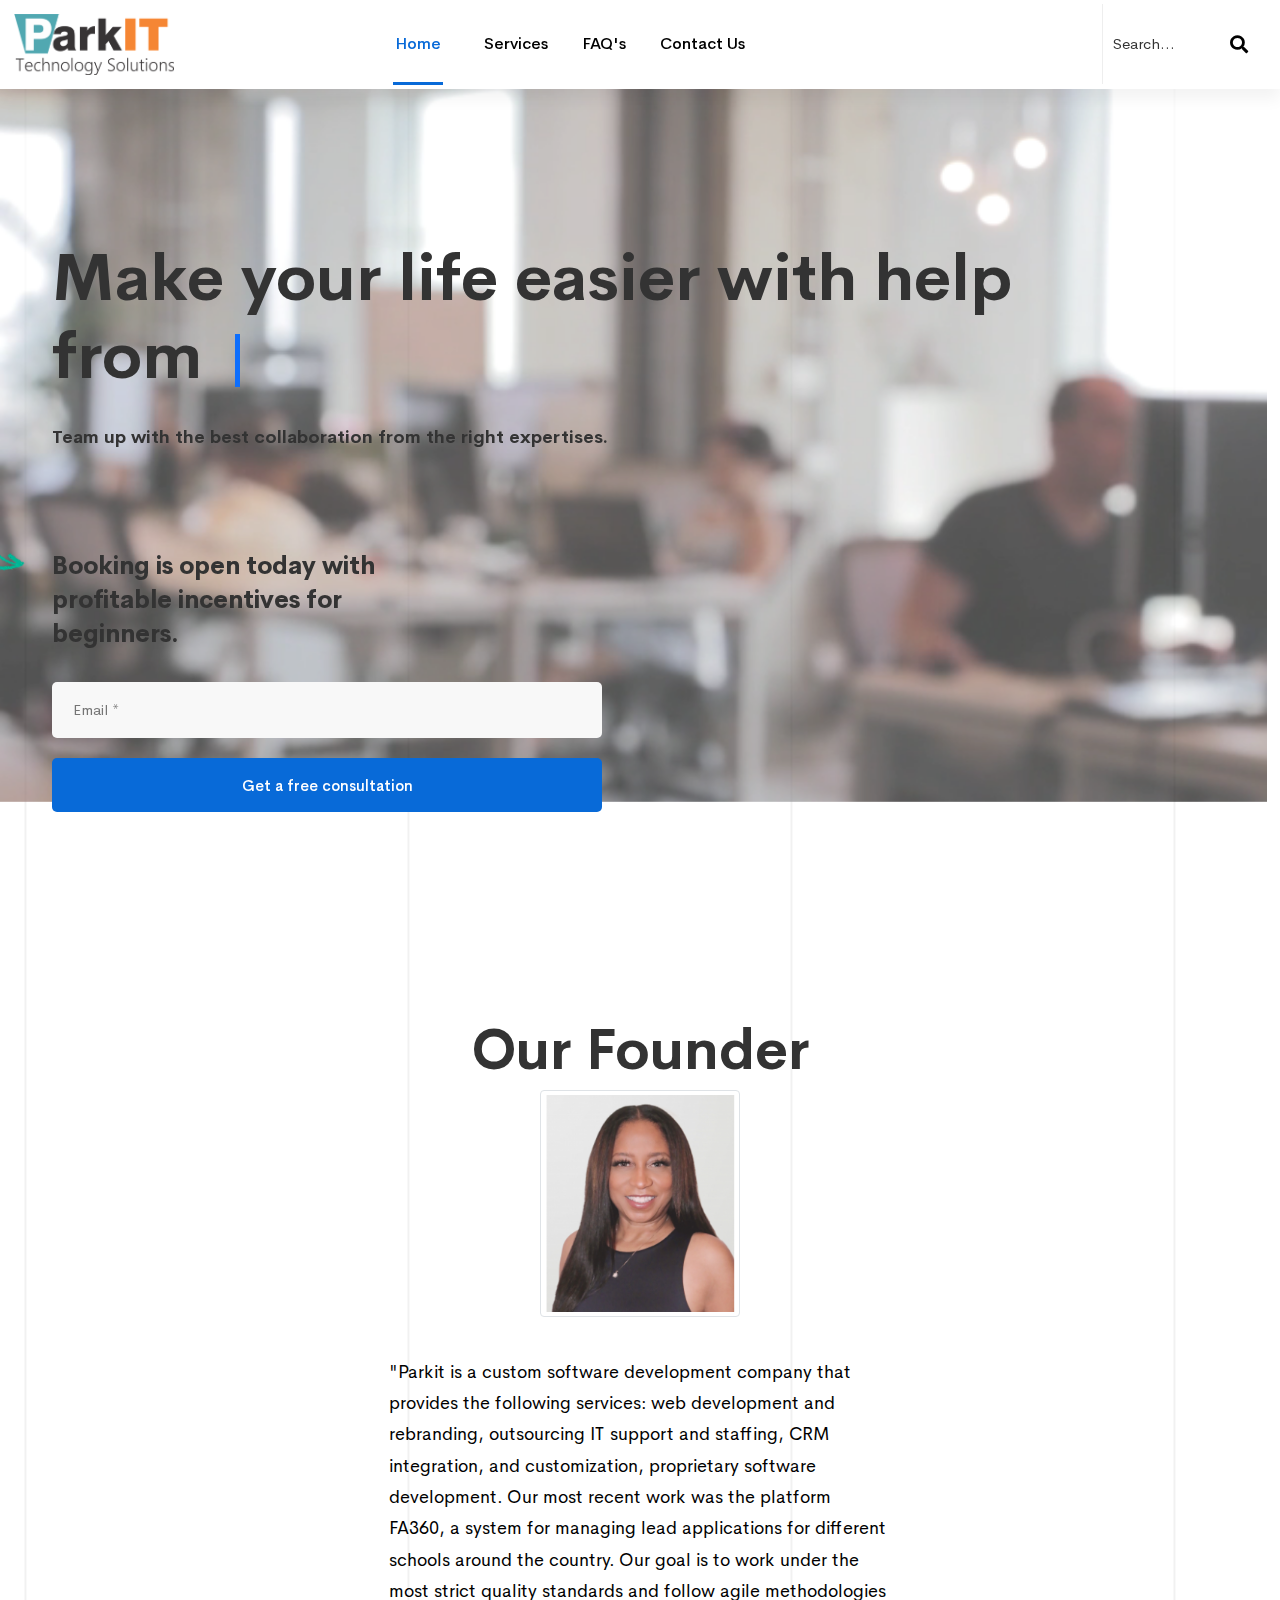
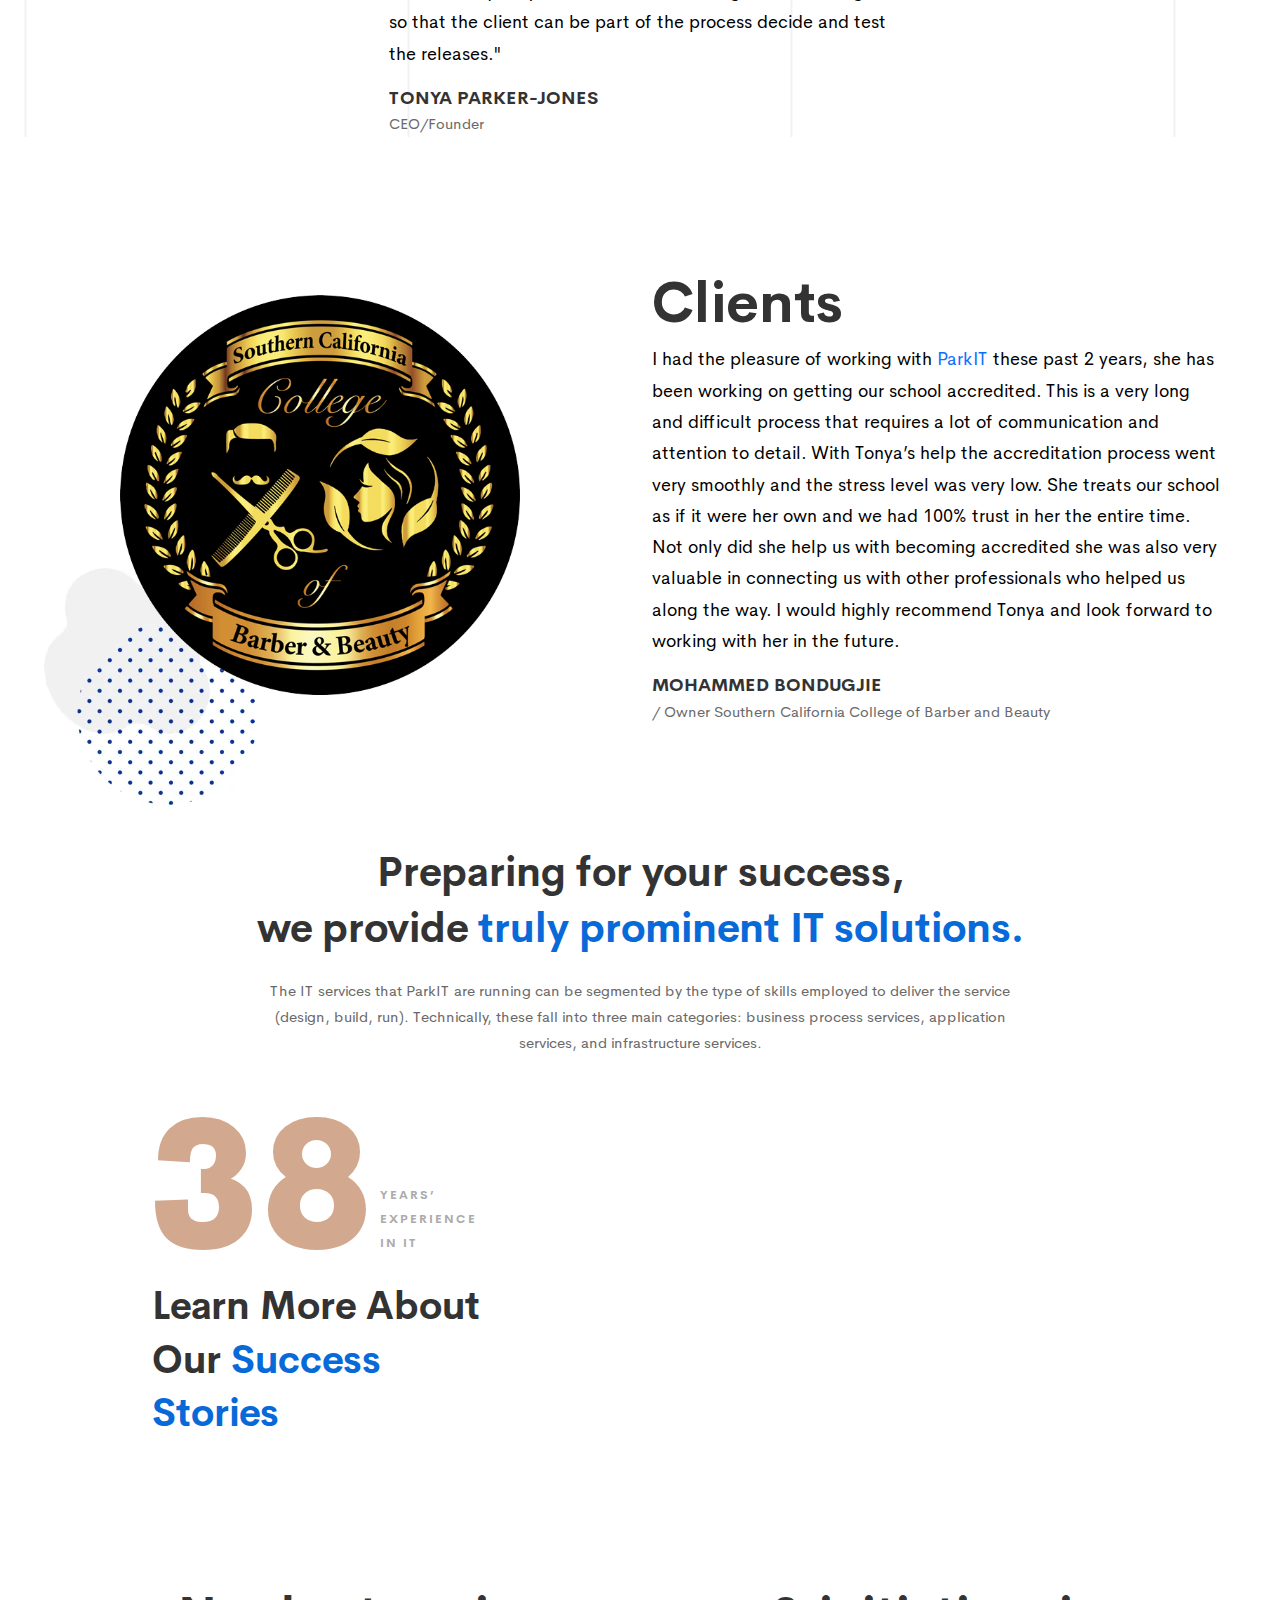
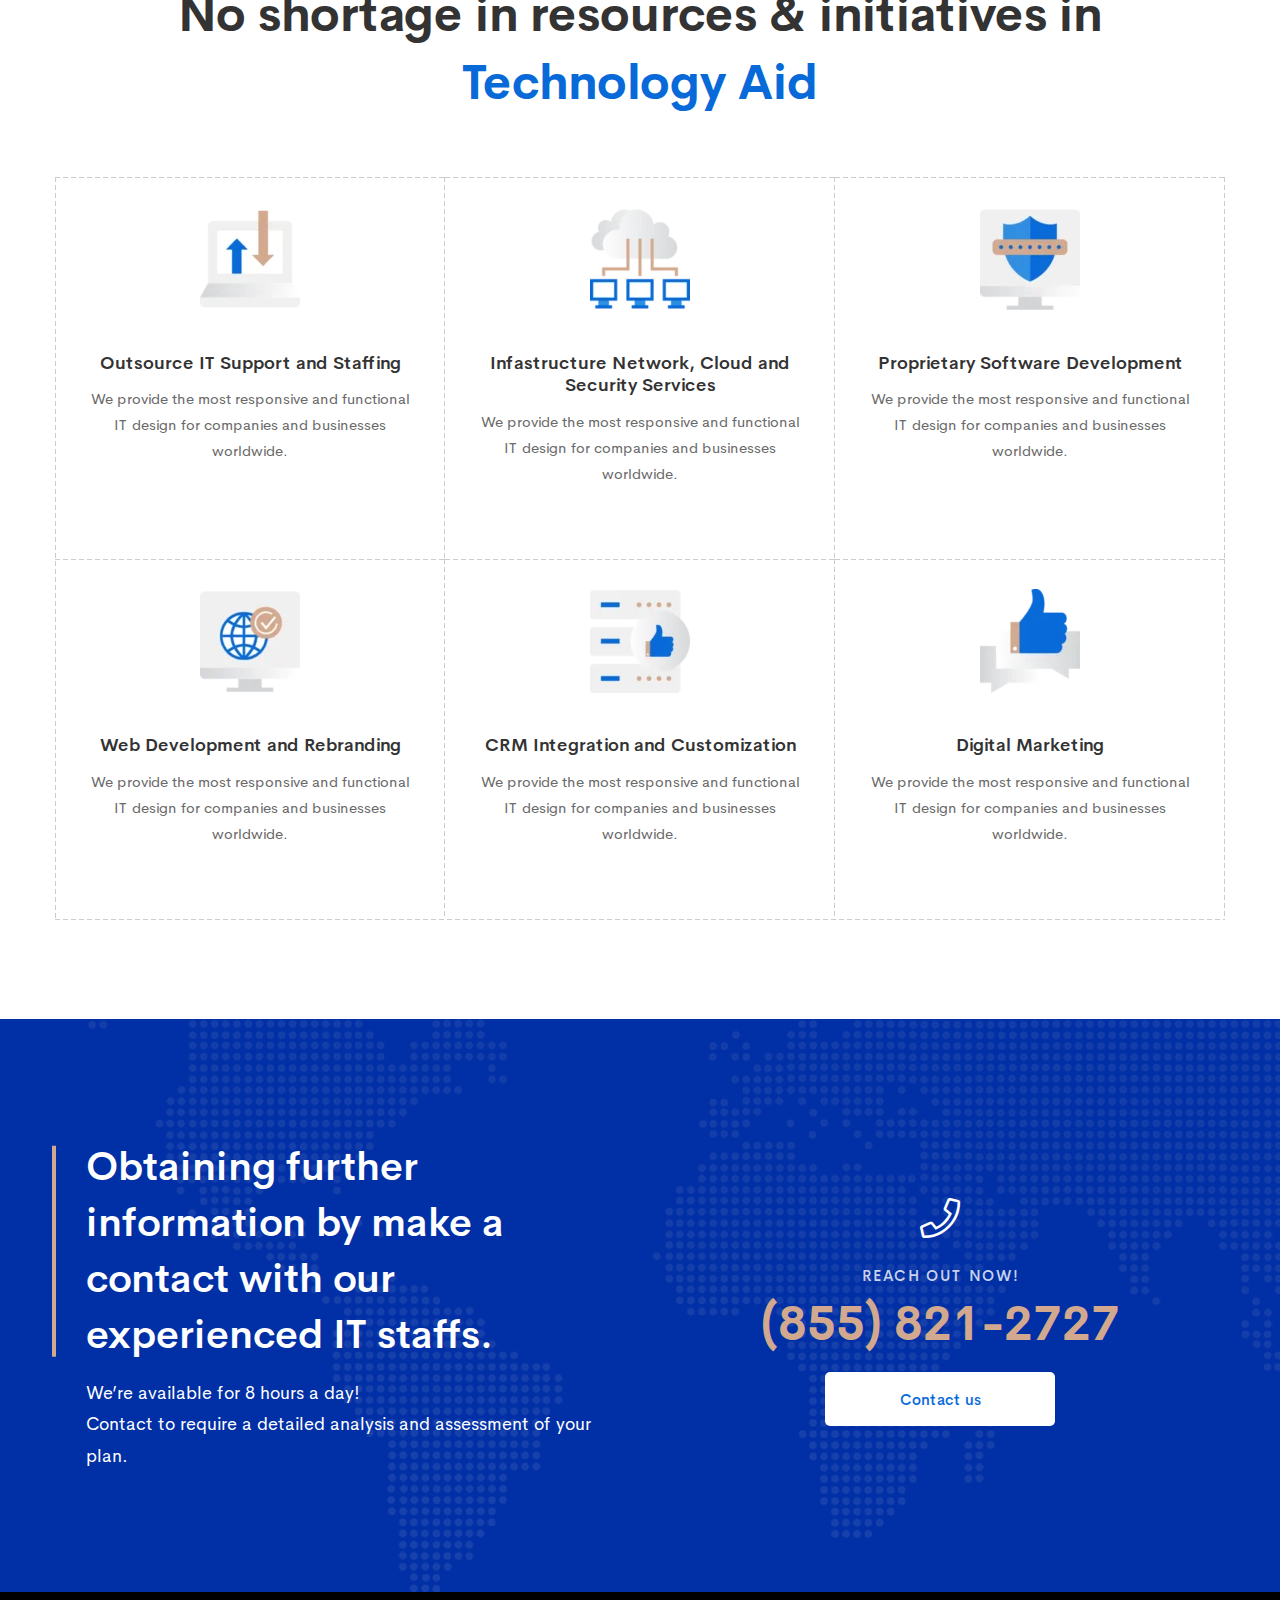
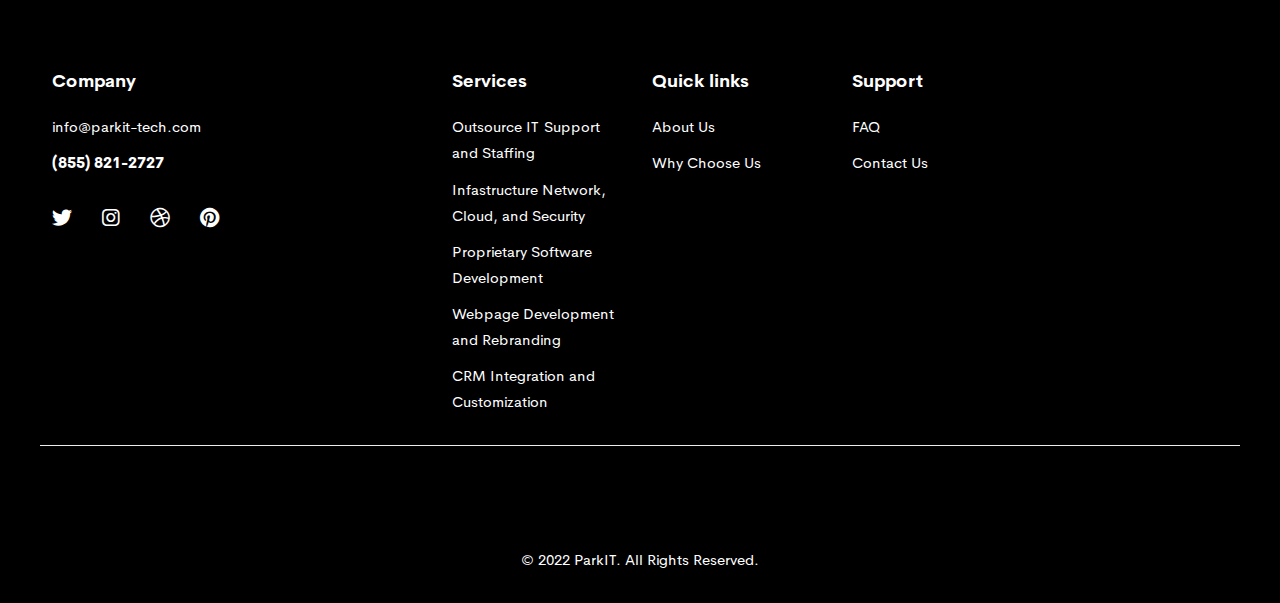
==== index.html @ 8f077e8a "Almost Done" ====
<!DOCTYPE html>
<html class="no-js" lang="zxx">
  <head>
    <meta charset="utf-8" />
    <meta http-equiv="X-UA-Compatible" content="IE=edge" />
    <title>ParkIT - IT Solutions</title>
    <meta name="description" content="" />
    <meta name="viewport" content="width=device-width, initial-scale=1" />
    <!-- Favicon -->
    <link rel="icon" href="assets/images/parkitlogo.ico" />

    <!-- CSS
        ============================================ -->

    <!-- Custom CSS -->
    <link rel="stylesheet" href="/assets/css/custom.css" />

    <!-- Bootstrap CSS -->
    <link rel="stylesheet" href="assets/css/vendor/bootstrap.min.css" />

    <!-- Font Family CSS -->
    <link rel="stylesheet" href="assets/css/vendor/cerebrisans.css" />

    <!-- FontAwesome CSS -->
    <link rel="stylesheet" href="assets/css/vendor/fontawesome-all.min.css" />
    <link rel="stylesheet" href="assets/css/vendor/linea-icons.css" />

    <!-- Swiper slider CSS -->
    <link rel="stylesheet" href="assets/css/plugins/swiper.min.css" />

    <!-- animate-text CSS -->
    <link rel="stylesheet" href="assets/css/plugins/animate-text.css" />

    <!-- Animate CSS -->
    <link rel="stylesheet" href="assets/css/plugins/animate.min.css" />

    <!-- Light gallery CSS -->
    <link rel="stylesheet" href="assets/css/plugins/lightgallery.min.css" />

    <!-- Vendor & Plugins CSS (Please remove the comment from below vendor.min.css & plugins.min.css for better website load performance and remove css files from avobe) -->

    <!-- <link rel="stylesheet" href="assets/css/vendor/vendor.min.css">
        <link rel="stylesheet" href="assets/css/plugins/plugins.min.css"> -->

    <!-- Main Style CSS -->
    <link rel="stylesheet" href="assets/css/style.css" />
    <link rel="stylesheet" href="assets/css/custom.css" />
  </head>

  <body>
    <div class="preloader-activate preloader-active open_tm_preloader">
      <div class="preloader-area-wrap">
        <div
          class="spinner d-flex justify-content-center align-items-center h-100"
        >
          <div class="bounce1"></div>
          <div class="bounce2"></div>
          <div class="bounce3"></div>
        </div>
      </div>
    </div>

    <!--====================  header area ====================-->
    <div class="header-area header-area--default">
      <!-- Header Bottom Wrap Start -->
      <div class="header-bottom-wrap header-sticky">
        <div class="container-fluid">
          <div class="row">
            <div class="col-lg-12">
              <div class="header default-menu-style position-relative">
                <!-- brand logo -->
                <div class="header__logo">
                  <a href="index.html">
                    <img
                      src="assets/images/logo/parkit logo.png"
                      width="160"
                      height="48"
                      class="img-fluid"
                      alt=""
                    />
                  </a>
                </div>

                <!-- header midle box  -->
                <div class="header-midle-box">
                  <div class="header-bottom-wrap d-md-block d-none">
                    <div class="header-bottom-inner">
                      <div class="header-bottom-left-wrap">
                        <!-- navigation menu -->
                        <div class="header__navigation d-none d-xl-block">
                          <nav class="navigation-menu primary--menu">
                            <ul>
                              <li>
                                <a href="index.html"><span>Home</span></a>
                              </li>
                              
                              <li>
                                <a href="services.html"
                                  ><span>Services</span></a
                                >
                              </li>
                              <li>
                                <a href="faqs.html">FAQ's</a>
                              </li>
                              <li>
                                <a href="contact-us.html">Contact Us</a>
                              </li>
                            </ul>
                          </nav>
                        </div>
                      </div>
                    </div>
                  </div>
                </div>

                <!-- header right box -->
                <div class="header-right-box">
                  <div class="header-right-inner" id="hidden-icon-wrapper">
                    <!-- header-search-form -->
                    <div class="header-search-form default-search">
                      <form action="#" class="search-form-top">
                        <input
                          class="search-field"
                          type="text"
                          placeholder="Search…"
                        />
                        <button class="search-submit">
                          <i class="search-btn-icon fa fa-search"></i>
                        </button>
                      </form>
                    </div>
                  </div>

                  <!-- mobile menu -->
                  <div
                    class="mobile-navigation-icon d-block d-xl-none"
                    id="mobile-menu-trigger"
                  >
                    <i></i>
                  </div>
                  <!-- hidden icons menu -->
                  <div
                    class="hidden-icons-menu d-block d-md-none"
                    id="hidden-icon-trigger"
                  >
                    <a href="javascript:void(0)">
                      <i class="far fa-ellipsis-h-alt"></i>
                    </a>
                  </div>
                </div>
              </div>
            </div>
          </div>
        </div>
      </div>
      <!-- Header Bottom Wrap End -->
    </div>
    <!--====================  End of header area  ====================-->

    <div id="main-wrapper">
      <div class="site-wrapper-reveal">
        <div class="modern-it-company-top-area">
          <!--============ Modern It Company Hero Start ============-->
          <div class="hero-container-video">
            <video autoplay loop muted plays-inline class="back-video">
              <source
                src="assets/images/videos/Internet Cafe - 156.mp4"
                type="video/mp4"
              />
            </video>
          </div>
          <div class="modern-it-company-hero">
            <div class="container">
              <div class="row align-items-center">
                <div class="col-lg-10 col-md-10">
                  <div
                    class="modern-it-company-hero-text wow move-up section-space--pt_150"
                  >
                    <h1 class="heading">
                      Make your life easier with help from
                      <span id="text" class="text-primary">
                      </span>
                      <span id="cursor" class="text-primary">|</span>
                    </h1>
                    <h6 class="sort-dec">
                      Team up with the best collaboration from the right
                      expertises.
                    </h6>


                    <div class="book-box">
                      <div class="image">
                        <img
                          src="assets/images/icons/green-curve-arrow.webp"
                          class="img-fluid"
                          alt=""
                        />
                      </div>
                      <h5 class="book-text font-weight--bold mb-15">
                        Booking is open today with profitable incentives for
                        beginners.
                      </h5>
                    </div>

                    <div class="modern-it-company-form-wrap">
                      <form
                        id="contact-form"
                        action="assets/php/hero-mail.php"
                        method="post"
                      >
                        <!-- <form id="contact-form" action="https://whizthemes.com/mail-php/jowel/mitech/php/hero-mail.php" method="post"> -->
                        <div class="modern-it-company-contact-form-hero">
                          <div class="row">
                            <div class="col-lg-12">
                              <div class="contact-inner">
                                <input
                                  name="con_email"
                                  type="email"
                                  placeholder="Email *"
                                />
                              </div>
                            </div>
                            <div class="col-lg-12">
                              <div class="button-wrap">
                                <a
                                  href="#"
                                  class="ht-btn ht-btn-md ht-btn-full"
                                  type="submit"
                                  >Get a free consultation</a
                                >
                                <p class="form-messege"></p>
                              </div>
                            </div>
                          </div>
                        </div>
                      </form>
                    </div>
                  </div>
                </div>
              </div>
            </div>
          </div>
          <!--============ Modern It Company Hero End ============-->



          <div class="gsap-trigger-3">
            
          <div class="container-fluid">
            
            <div class="d-flex  flex-column align-items-center">
              <h1>Our Founder</h1>
              <div>
                <div >
                  <img
                    src="assets/images/ceo.png"
                    width="200px"
                    class="img-thumbnail barber-image"
                    alt=""
                  />
                </div>
              </div>

             

              <div class="small-container">
                <div >
                  <p class="custom-text">
                    "Parkit is a custom software development company that provides the following services: web development and rebranding, outsourcing IT support and staffing, CRM integration, and customization, proprietary software development. Our most recent work was the platform FA360, a system for managing lead applications for different schools around the country. Our goal is to work under the most strict quality standards and follow agile methodologies so that the client can be part of the process decide and test the releases."
                  </p>
                  <div class="author">
                    <h6>TONYA PARKER-JONES
                    </h6>
                    <p>
                      CEO/Founder

                    </p>
                  </div>
                </div>
              </div>
            </div>
          </div>
        </div>
        <!-- ================  Clients Review Area End ======================= -->
      </div>



          <!-- ================  Clients Review Area Start ======================= -->
          <div
            class="modern-it-company-clients-review-area modern-it-company-testimonial-bg section-space--pb_120"
          >
            <div class="container-fluid">
              <div class="row align-items-center">
                <div class="col-lg-6 col-md-6">
                  <div class="image text-center gsap-trigger">
                    <img
                      src="assets/images/SCC-BB-circle.png"
                      width="640px"
                      class="img-fluid barber-image"
                      alt=""
                    />
                  </div>
                </div>
                <div class="col-lg-6 col-md-6 gsap-trigger">
                  <h1>Clients</h1>
                  <div class="modern-it-company-testimonial text-left">
                    <p class="custom-text">
                      I had the pleasure of working with
                      <span class="text-primary">ParkIT</span> these past 2
                      years, she has been working on getting our school
                      accredited. This is a very long and difficult process that
                      requires a lot of communication and attention to detail.
                      With Tonya’s help the accreditation process went very
                      smoothly and the stress level was very low. She treats our
                      school as if it were her own and we had 100% trust in her
                      the entire time. Not only did she help us with becoming
                      accredited she was also very valuable in connecting us
                      with other professionals who helped us along the way. I
                      would highly recommend Tonya and look forward to working
                      with her in the future.
                    </p>
                    <div class="author">
                      <h6>Mohammed Bondugjie</h6>
                      <p>
                        / Owner Southern California College of Barber and Beauty
                      </p>
                    </div>
                  </div>
                </div>
              </div>
            </div>
          </div>
          <!-- ================  Clients Review Area End ======================= -->
        </div>

        <!-- fun fact Wrapper Start
         <div class="fun-fact-wrapper bg-theme-default section-space--pb_30 section-space--pt_60">
                <div class="container">
                    <div class="row">
                        <div class="col-md-4 col-sm-6 wow move-up">
                            <div class="fun-fact--two text-center">
                                <div class="fun-fact__count counter">10</div>
                                <h6 class="fun-fact__text">Technologies</h6>
                            </div>
                        </div>
                        <div class="col-md-4 col-sm-6 wow move-up">
                            <div class="fun-fact--two text-center">
                                <div class="fun-fact__count counter">12</div>
                                <h6 class="fun-fact__text">Services</h6>
                            </div>
                        </div>
                        <div class="col-md-4 col-sm-6 wow move-up">
                            <div class="fun-fact--two text-center">
                                <div class="fun-fact__count counter">7</div>
                                <h6 class="fun-fact__text">Skilled Experts</h6>
                            </div>
                        </div>
                    </div>
                </div> 
            </div> 
        -->
        <div class="container">
      
          <div class="row">
              <div class="col-lg-12">
                
                  <!-- section-title-wrap Start -->
                  <div class="section-title-wrap text-center section-space--mb_30">
                      <h3 class="heading mb-20">Preparing for your success, <br> we provide <span
                              class="text-color-primary">truly prominent IT solutions.</span> </h3>
                      <p class="title-dec-text">The IT services that ParkIT are running can be segmented by
                          the type of skills employed to deliver the service (design, build, run).
                          Technically, these fall into three main categories: business process services,
                          application services, and infrastructure services.</p>
                  </div>
                  <!-- section-title-wrap Start -->
              </div>
          </div>

          <div class="cybersecurity-about-box">
              <div class="row">
                  <div class="col-lg-4 offset-lg-1">
                      <div class="modern-number-01  mt-30">
                          <h2 class="heading  me-5"><span class="mark-text">38</span>Years’ Experience in IT
                          </h2>
                          <h3 class="heading mt-30">Learn More About Our <span class="text-color-primary">
                                  Success <br>Stories </span> </h3>
                      </div>
                  </div>

                  <div class="col-lg-6 offset-lg-1 wow move-up">
                      <div class="progress-bar--one mt-30 section-space--mb_60">
                          <!-- Start Single Progress Charts -->
                          <div class="progress-charts">
                              <h6 class="heading ">UI/UX</h6>
                              <div class="progress">
                                  <div class="progress-bar wow fadeInLeft" data-wow-duration="0.5s"
                                      data-wow-delay=".3s" role="progressbar" style="width: 81%"
                                      aria-valuenow="85" aria-valuemin="0" aria-valuemax="100"><span
                                          class="percent-label">81%</span></div>
                              </div>
                          </div>
                          <!-- End Single Progress Charts -->

                          <!-- Start Single Progress Charts -->
                          <div class="progress-charts">
                              <h6 class="heading ">Ideas</h6>
                              <div class="progress">
                                  <div class="progress-bar wow fadeInLeft" data-wow-duration="0.7s"
                                      data-wow-delay=".5s" role="progressbar" style="width: 72%"
                                      aria-valuenow="85" aria-valuemin="0" aria-valuemax="100"><span
                                          class="percent-label">72%</span></div>
                              </div>
                          </div>
                          <!-- End Single Progress Charts -->

                          <!-- Start Single Progress Charts -->
                          <div class="progress-charts ">
                              <h6 class="heading ">Marketing</h6>
                              <div class="progress">
                                  <div class="progress-bar wow fadeInLeft" data-wow-duration="0.8s"
                                      data-wow-delay=".8s" role="progressbar" style="width: 89%"
                                      aria-valuenow="70" aria-valuemin="0" aria-valuemax="100"><span
                                          class="percent-label">89%</span></div>
                              </div>
                          </div>
                          <!-- End Single Progress Charts -->

                          <!-- Start Single Progress Charts -->
                          <div class="progress-charts ">
                              <h6 class="heading ">Consulting</h6>
                              <div class="progress">
                                  <div class="progress-bar wow fadeInLeft" data-wow-duration="0.9s"
                                      data-wow-delay=".9s" role="progressbar" style="width: 57%"
                                      aria-valuenow="90" aria-valuemin="0" aria-valuemax="100"><span
                                          class="percent-label">57%</span></div>
                              </div>
                          </div>
                          <!-- End Single Progress Charts -->
                      </div>
                  </div>
              </div>
          </div>

      </div>

        
        <!--===========  Feature Images Wrapper Start =============-->
        <div
          class="feature-images-wrapper bg-gradient section-space--ptb_100 gsap-trigger-2"
        >
          <div class="container">
            <div class="row">
              <div class="col-lg-12">
                <!-- section-title-wrap Start -->
                <div
                  class="section-title-wrap text-center section-space--mb_60"
                >
                  <h2 class="heading">
                    No shortage in resources & initiatives in <br />
                    <span class="text-color-primary"> Technology Aid </span>
                  </h2>
                </div>
                <!-- section-title-wrap Start -->
              </div>
            </div>

            <div class="image-l-r-box">
              <div class="row">
                <div class="col image-box-area">
                  <div class="row image-box-boder-box">
                    <div class="col-lg-4 col-md-6 image-box-boder">
                      <!-- ht-box-icon Start -->
                      <div class="ht-box-images style-09 stagger-item">
                        <div class="image-box-wrap">
                          <div class="box-image">
                            <img
                              src="assets/images/icons/mitech-processing-service-image-01-100x104.webp"
                              class="img-fluid"
                              alt=""
                            />
                          </div>
                          <div class="content">
                            <h6 class="heading">
                              Outsource IT Support and Staffing
                            </h6>
                            <div class="text">
                              We provide the most responsive and functional IT
                              design for companies and businesses worldwide.
                            </div>
                            <div class="more-arrow-link">
                              <a href="/services.html">
                                Learn more
                                <i class="far fa-long-arrow-right"></i>
                              </a>
                            </div>
                          </div>
                        </div>
                      </div>
                      <!-- ht-box-icon End -->
                    </div>
                    <div class="col-lg-4 col-md-6 image-box-boder">
                      <!-- ht-box-icon Start -->
                      <div class="ht-box-images style-09 stagger-item">
                        <div class="image-box-wrap">
                          <div class="box-image">
                            <img
                              src="assets/images/icons/mitech-processing-service-image-02-100x104.webp"
                              class="img-fluid"
                              alt=""
                            />
                          </div>
                          <div class="content">
                            <h6 class="heading">
                              Infastructure Network, Cloud and Security Services
                            </h6>
                            <div class="text">
                              We provide the most responsive and functional IT
                              design for companies and businesses worldwide.
                            </div>
                            <div class="more-arrow-link">
                              <a href="/services.html">
                                Learn more
                                <i class="far fa-long-arrow-right"></i>
                              </a>
                            </div>
                          </div>
                        </div>
                      </div>
                      <!-- ht-box-icon End -->
                    </div>
                    <div class="col-lg-4 col-md-6 image-box-boder">
                      <!-- ht-box-icon Start -->
                      <div class="ht-box-images style-09 stagger-item">
                        <div class="image-box-wrap">
                          <div class="box-image">
                            <img
                              src="assets/images/icons/mitech-processing-service-image-03-100x104.webp"
                              class="img-fluid"
                              alt=""
                            />
                          </div>
                          <div class="content">
                            <h6 class="heading">
                              Proprietary Software Development
                            </h6>
                            <div class="text">
                              We provide the most responsive and functional IT
                              design for companies and businesses worldwide.
                            </div>
                            <div class="more-arrow-link">
                              <a href="/services.html">
                                Learn more
                                <i class="far fa-long-arrow-right"></i>
                              </a>
                            </div>
                          </div>
                        </div>
                      </div>
                      <!-- ht-box-icon End -->
                    </div>
                    <div class="col-lg-4 col-md-6 image-box-boder">
                      <!-- ht-box-icon Start -->
                      <div class="ht-box-images style-09 stagger-item">
                        <div class="image-box-wrap">
                          <div class="box-image">
                            <img
                              src="assets/images/icons/mitech-processing-service-image-04-100x104.webp"
                              class="img-fluid"
                              alt=""
                            />
                          </div>
                          <div class="content">
                            <h6 class="heading">
                              Web Development and Rebranding
                            </h6>
                            <div class="text">
                              We provide the most responsive and functional IT
                              design for companies and businesses worldwide.
                            </div>
                            <div class="more-arrow-link">
                              <a href="/services.html">
                                Learn more
                                <i class="far fa-long-arrow-right"></i>
                              </a>
                            </div>
                          </div>
                        </div>
                      </div>
                      <!-- ht-box-icon End -->
                    </div>
                    <div class="col-lg-4 col-md-6 image-box-boder">
                      <!-- ht-box-icon Start -->
                      <div class="ht-box-images style-09 stagger-item">
                        <div class="image-box-wrap">
                          <div class="box-image">
                            <img
                              src="assets/images/icons/mitech-processing-service-image-05-100x104.webp"
                              class="img-fluid"
                              alt=""
                            />
                          </div>
                          <div class="content">
                            <h6 class="heading">
                              CRM Integration and Customization
                            </h6>
                            <div class="text">
                              We provide the most responsive and functional IT
                              design for companies and businesses worldwide.
                            </div>
                            <div class="more-arrow-link">
                              <a href="/services.html">
                                Learn more
                                <i class="far fa-long-arrow-right"></i>
                              </a>
                            </div>
                          </div>
                        </div>
                      </div>
                      <!-- ht-box-icon End -->
                    </div>
                    <div class="col-lg-4 col-md-6 image-box-boder">
                      <!-- ht-box-icon Start -->
                      <div class="ht-box-images style-09 stagger-item">
                        <div class="image-box-wrap">
                          <div class="box-image">
                            <img
                              src="assets/images/icons/mitech-processing-service-image-06-100x104.webp"
                              class="img-fluid"
                              alt=""
                            />
                          </div>
                          <div class="content">
                            <h6 class="heading">Digital Marketing</h6>
                            <div class="text">
                              We provide the most responsive and functional IT
                              design for companies and businesses worldwide.
                            </div>
                            <div class="more-arrow-link">
                              <a href="/services.html">
                                Learn more
                                <i class="far fa-long-arrow-right"></i>
                              </a>
                            </div>
                          </div>
                        </div>
                      </div>
                      <!-- ht-box-icon End -->
                    </div>
                  </div>
                </div>
              </div>
            </div>
          </div>
        </div>
        <!--===========  Feature Images Wrapper End =============-->

        <!--====================  Conact us Section Start ====================-->
        <div
          class="contact-us-section-wrappaer processing-contact-us-bg section-space--ptb_120"
        >
          <div class="container">
            <div class="row align-items-center">
              <div class="col-lg-6 col-lg-6">
                <div class="conact-us-wrap-one">
                  <h3 class="heading text-white">
                    Obtaining further information by make a contact with our
                    experienced IT staffs.
                  </h3>

                  <div class="sub-heading text-white">
                    We’re available for 8 hours a day!<br />Contact to require a
                    detailed analysis and assessment of your plan.
                  </div>
                </div>
              </div>

              <div class="col-lg-6 col-lg-6">
                <div class="contact-info-two text-center">
                  <div class="icon">
                    <span class="fal fa-phone"></span>
                  </div>
                  <h6 class="heading font-weight--reguler">Reach out now!</h6>
                  <h2 class="call-us">
                    <a href="tel:8558212727">(855) 821-2727</a>
                  </h2>
                  <div class="contact-us-button mt-20">
                    <a href="contact-us.html" class="btn btn--secondary"
                      >Contact us</a
                    >
                  </div>
                </div>
              </div>
            </div>
          </div>
        </div>
        <!--====================  Conact us Section End  ====================-->
      </div>

      <!--====================  footer area ====================-->
      <div class="footer-area-wrapper black-bg">
        <div class="footer-area section-space--ptb_80">
          <div class="container">
            <div class="row footer-widget-wrapper border-bottom">
              <div class="col-lg-4 col-md-6 col-sm-6 footer-widget">
                <h6 class="footer-widget__title mb-20 text-white">Company</h6>
                <ul class="footer-widget__list">
                  <li class="text-white"></li>
                  <li>
                    <a
                      href="mailto:info@parkit-tech.com
                                    "
                      class="hover-style-link text-white"
                      >info@parkit-tech.com
                    </a>
                  </li>
                  <li>
                    <a
                      href="tel:8558212727"
                      class="hover-style-link text-white font-weight--bold"
                      >(855) 821-2727</a
                    >
                  </li>
                </ul>
                <ul class="list ht-social-networks large-icon mt-20">
                  <li class="item">
                    <a
                      href="#"
                      aria-label="Twitter"
                      class="ps-0 social-link hint--bounce hint--top hint--primary text-white"
                      target="_blank"
                    >
                      <i class="fab fa-twitter social-link-icon"></i>
                    </a>
                  </li>
                  <li class="item">
                    <a
                      href="#"
                      target="_blank"
                      aria-label="Instagram"
                      class="social-link hint--bounce hint--top hint--primary text-white"
                    >
                      <i class="fab fa-instagram social-link-icon"></i>
                    </a>
                  </li>
                  <li class="item">
                    <a
                      href="#"
                      target="_blank"
                      aria-label="Dribbble"
                      class="social-link hint--bounce hint--top hint--primary text-white"
                    >
                      <i class="fab fa-dribbble social-link-icon"></i>
                    </a>
                  </li>
                  <li class="item">
                    <a
                      href="#"
                      target="_blank"
                      aria-label="Pinterest"
                      class="social-link hint--bounce hint--top hint--primary text-white"
                    >
                      <i class="fab fa-pinterest social-link-icon"></i>
                    </a>
                  </li>
                </ul>
              </div>
              <div class="col-lg-2 col-md-4 col-sm-6 footer-widget">
                <h6 class="footer-widget__title mb-20 text-white">Services</h6>
                <ul class="footer-widget__list">
                  <li>
                    <a href="services.html" class="hover-style-link text-white"
                      >Outsource IT Support and Staffing</a
                    >
                  </li>
                  <li>
                    <a href="services.html" class="hover-style-link text-white"
                      >Infastructure Network, Cloud, and Security</a
                    >
                  </li>
                  <li>
                    <a href="services.html" class="hover-style-link text-white"
                      >Proprietary Software Development</a
                    >
                  </li>
                  <li>
                    <a href="services.html" class="hover-style-link text-white"
                      >Webpage Development and Rebranding</a
                    >
                  </li>
                  <li>
                    <a href="services.html" class="hover-style-link text-white"
                      >CRM Integration and Customization</a
                    >
                  </li>
                </ul>
              </div>
              <div class="col-lg-2 col-md-4 col-sm-6 footer-widget">
                <h6 class="footer-widget__title mb-20 text-white">
                  Quick links
                </h6>
                <ul class="footer-widget__list">
                  <li>
                    <a
                      href="about-us-01.html"
                      class="hover-style-link text-white"
                      >About Us</a
                    >
                  </li>
                  <li>
                    <a
                      href="why-choose-us.html"
                      class="hover-style-link text-white"
                      >Why Choose Us</a
                    >
                  </li>
                </ul>
              </div>
              <div class="col-lg-2 col-md-4 col-sm-6 footer-widget">
                <h6 class="footer-widget__title mb-20 text-white">Support</h6>
                <ul class="footer-widget__list">
                  <li>
                    <a href="faqs.html" class="hover-style-link text-white"
                      >FAQ</a
                    >
                  </li>
                  <li>
                    <a
                      href="contact-us.html"
                      class="hover-style-link text-white"
                      >Contact Us</a
                    >
                  </li>
                </ul>
              </div>
              <div class="col-lg-2 col-md-4 col-sm-6 footer-widget">
                <div class="footer-widget__title section-space--mb_50"></div>
                <ul class="footer-widget__list"></ul>
              </div>
            </div>
          </div>
        </div>
        <div class="footer-copyright-area section-space--pb_30 small-mt__30">
          <div class="container">
            <div class="row align-items-center">
              <div class="col-md-12 text-center">
                <div class="footer-widget__logo mb-30">
                  <img
                    src="assets/images/logo/primary-white-logo-160x47.webp"
                    class="img-fluid"
                    alt=""
                  />
                </div>
                <span class="copyright-text text-white"
                  >&copy; 2022 ParkIT.
                  <a href="https://hasthemes.com/"
                    >All Rights Reserved.</a
                  ></span
                >
              </div>
            </div>
          </div>
        </div>
      </div>
      <!--====================  End of footer area  ====================-->
    </div>

    <!--====================  scroll top ====================-->
    <a href="#" class="scroll-top" id="scroll-top">
      <i class="arrow-top fal fa-long-arrow-up"></i>
      <i class="arrow-bottom fal fa-long-arrow-up"></i>
    </a>
    <!--====================  End of scroll top  ====================-->

    <!--====================  mobile menu overlay ====================-->
    <div class="mobile-menu-overlay" id="mobile-menu-overlay">
      <div class="mobile-menu-overlay__inner">
        <div class="mobile-menu-overlay__header">
          <div class="container-fluid">
            <div class="row align-items-center">
              <div class="col-md-6 col-8">
                <!-- logo -->
                <div class="logo">
                  <a href="index.html">
                    <img
                      src="assets/images/logo/logo-dark.webp"
                      class="img-fluid"
                      alt=""
                    />
                  </a>
                </div>
              </div>
              <div class="col-md-6 col-4">
                <!-- mobile menu content -->
                <div class="mobile-menu-content text-end">
                  <span
                    class="mobile-navigation-close-icon"
                    id="mobile-menu-close-trigger"
                  ></span>
                </div>
              </div>
            </div>
          </div>
        </div>
        <div class="mobile-menu-overlay__body">
          <nav class="offcanvas-navigation">
            <ul>
              <li>
                <a href="index.html"><span>Home</span></a>
              </li>
              <li class="has-children">
                <a href="#"><span>Company</span></a>
                <ul class="sub-menu">
                  <li>
                    <a href="about-us-01.html"><span>About us</span></a>
                  </li>

                  <li>
                    <a href="why-choose-us.html"><span>Why choose us</span></a>
                  </li>
                </ul>
              </li>
              <li>
                <a href="services.html"><span>Services</span></a>
              </li>
              <li>
                <a href="faqs.html">FAQ's</a>
              </li>
              <li>
                <a href="contact-us.html">Contact Us</a>
              </li>
            </ul>
          </nav>
        </div>
      </div>
    </div>
    <!--====================  End of mobile menu overlay  ====================-->

    <!--====================  search overlay ====================-->
    <div class="search-overlay" id="search-overlay">
      <div class="search-overlay__header">
        <div class="container-fluid">
          <div class="row align-items-center">
            <div class="col-md-6 ms-auto col-4">
              <!-- search content -->
              <div class="search-content text-end">
                <span
                  class="mobile-navigation-close-icon"
                  id="search-close-trigger"
                ></span>
              </div>
            </div>
          </div>
        </div>
      </div>
      <div class="search-overlay__inner">
        <div class="search-overlay__body">
          <div class="search-overlay__form">
            <form action="#">
              <input type="text" placeholder="Search" />
            </form>
          </div>
        </div>
      </div>
    </div>
    <!--====================  End of search overlay  ====================-->

    <!-- JS
    ============================================ -->
    <!-- Modernizer JS -->
    <script src="assets/js/vendor/modernizr-2.8.3.min.js"></script>

    <!-- GSAP animations CDN-->
    <script src="https://cdnjs.cloudflare.com/ajax/libs/gsap/3.11.3/gsap.min.js"></script>
    <script src="https://cdnjs.cloudflare.com/ajax/libs/gsap/3.11.3/ScrollTrigger.min.js"></script>
    <script src="https://cdnjs.cloudflare.com/ajax/libs/gsap/3.11.3/TextPlugin.min.js"></script>

    <script src="assets/js//gsapAnimations.js"></script>
    <!-- jQuery JS -->
    <script src="assets/js/vendor/jquery-3.5.1.min.js"></script>
    <script src="assets/js/vendor/jquery-migrate-3.3.0.min.js"></script>

    <!-- Bootstrap JS -->
    <script src="assets/js/vendor/bootstrap.min.js"></script>

    <!-- wow JS -->
    <script src="assets/js/plugins/wow.min.js"></script>

    <!-- Swiper Slider JS -->
    <script src="assets/js/plugins/swiper.min.js"></script>

    <!-- Light gallery JS -->
    <script src="assets/js/plugins/lightgallery.min.js"></script>

    <!-- Waypoints JS -->
    <script src="assets/js/plugins/waypoints.min.js"></script>

    <!-- Counter down JS -->
    <script src="assets/js/plugins/countdown.min.js"></script>

    <!-- Isotope JS -->
    <script src="assets/js/plugins/isotope.min.js"></script>

    <!-- Masonry JS -->
    <script src="assets/js/plugins/masonry.min.js"></script>

    <!-- ImagesLoaded JS -->
    <script src="assets/js/plugins/images-loaded.min.js"></script>

    <!-- Wavify JS -->
    <script src="assets/js/plugins/wavify.js"></script>

    <!-- jQuery Wavify JS -->
    <script src="assets/js/plugins/jquery.wavify.js"></script>

    <!-- circle progress JS -->
    <script src="assets/js/plugins/circle-progress.min.js"></script>

    <!-- counterup JS -->
    <script src="assets/js/plugins/counterup.min.js"></script>

    <!-- animation text JS -->
    <script src="assets/js/plugins/animation-text.min.js"></script>

    <!-- Vivus JS -->
    <script src="assets/js/plugins/vivus.min.js"></script>

    <!-- Some plugins JS -->
    <script src="assets/js/plugins/some-plugins.js"></script>

    <!-- Plugins JS (Please remove the comment from below plugins.min.js for better website load performance and remove plugin js files from avobe) -->

    <!--         
    <script src="assets/js/plugins/plugins.min.js"></script> 
    -->

    <!-- Main JS -->
    <script src="assets/js/main.js"></script>
  </body>
</html>
---- assets/css/custom.css ----
@media screen and (min-width: 700px) {
  #homeImage {
    height: 740px;
  }
}

/* @media screen and (max-width: 700px) {
  #homeImage {
    width: 300px;
  }
} */

.custom-text {
  color: black;
  font-size: large;
}

.small-container {
  margin-top: 40px;
  width: 40%;
}

.tab-content-inner {
  margin-top: 5.5rem;
}

.center {
  display: flex !important;
  justify-content: center !important;
  align-items: center !important;
}

.service-image {
  width: 600px !important;
  height: 300px !important;
}

.barber-image {
  max-width: 400px;
}

.back-video {
  width: 100%;
}

@media (min-aspect-ratio: 16/9) {
  .back-video {
    width: 100%;
  }
}

.hero-container-video {
  position: absolute;
  top: 0;
  left: 0;
  width: 99vw;
  opacity: 70%;
}

.modern-it-company-clients-review-area {
  margin-top: 10%;
}

.modern-it-company-top-area {
  position: relative;
}

.wrapper {
  display: flex;
}

#text {
  padding: 0 10px 0 0;
  margin: 0;
}

#cursor {
  margin: 0;
  font-size: 0.9em;
  display: inline-block;
}
---- assets/css/vendor/cerebrisans.css ----
@charset "UTF-8";

@font-face {
    font-family: 'CerebriSans';
    src: url(../../fonts/cerebrisans/CerebriSans-Regular.eot);
    src: url(../../fonts/cerebrisans/CerebriSans-Regular.eot#iefix) format('embedded-opentype'), url(../../fonts/cerebrisans/CerebriSans-Regular.ttf) format('truetype'), url(../../fonts/cerebrisans/CerebriSans-Regular.woff) format('woff'), url(../../fonts/cerebrisans/CerebriSans-Regular.svg) format('svg');
    font-weight: 400;
    font-style: normal;
    font-display: swap;
}

@font-face {
    font-family: 'CerebriSans';
    src: url(../../fonts/cerebrisans/CerebriSans-Italic.eot);
    src: url(../../fonts/cerebrisans/CerebriSans-Italic.eot#iefix) format('embedded-opentype'), url(../../fonts/cerebrisans/CerebriSans-Italic.ttf) format('truetype'), url(../../fonts/cerebrisans/CerebriSans-Italic.woff) format('woff'), url(../../fonts/cerebrisans/CerebriSans-Italic.svg) format('svg');
    font-weight: 400;
    font-style: italic;
    font-display: swap;
}

@font-face {
    font-family: 'CerebriSans';
    src: url(../../fonts/cerebrisans/CerebriSans-Light.eot);
    src: url(../../fonts/cerebrisans/CerebriSans-Light.eot#iefix) format('embedded-opentype'), url(../../fonts/cerebrisans/CerebriSans-Light.ttf) format('truetype'), url(../../fonts/cerebrisans/CerebriSans-Light.woff) format('woff'), url(../../fonts/cerebrisans/CerebriSans-Light.svg) format('svg');
    font-weight: 100;
    font-style: normal;
    font-display: swap;
}

@font-face {
    font-family: 'CerebriSans';
    src: url(../../fonts/cerebrisans/CerebriSans-Medium.eot);
    src: url(../../fonts/cerebrisans/CerebriSans-Medium.eot#iefix) format('embedded-opentype'), url(../../fonts/cerebrisans/CerebriSans-Medium.ttf) format('truetype'), url(../../fonts/cerebrisans/CerebriSans-Medium.woff) format('woff'), url(../../fonts/cerebrisans/CerebriSans-Medium.svg) format('svg');
    font-weight: 500;
    font-style: normal;
    font-display: swap;
}

@font-face {
    font-family: 'CerebriSans';
    src: url(../../fonts/cerebrisans/CerebriSans-SemiBold.eot);
    src: url(../../fonts/cerebrisans/CerebriSans-SemiBold.eot#iefix) format('embedded-opentype'), url(../../fonts/cerebrisans/CerebriSans-SemiBold.ttf) format('truetype'), url(../../fonts/cerebrisans/CerebriSans-SemiBold.woff) format('woff'), url(../../fonts/cerebrisans/CerebriSans-SemiBold.svg) format('svg');
    font-weight: 600;
    font-style: normal;
    font-display: swap;
}

@font-face {
    font-family: 'CerebriSans';
    src: url(../../fonts/cerebrisans/CerebriSans-Bold.eot);
    src: url(../../fonts/cerebrisans/CerebriSans-Bold.eot#iefix) format('embedded-opentype'), url(../../fonts/cerebrisans/CerebriSans-Bold.ttf) format('truetype'), url(../../fonts/cerebrisans/CerebriSans-Bold.woff) format('woff'), url(../../fonts/cerebrisans/CerebriSans-Bold.svg) format('svg');
    font-weight: 700;
    font-style: normal;
    font-display: swap;
}

@font-face {
    font-family: 'CerebriSans';
    src: url(../../fonts/cerebrisans/CerebriSans-ExtraBold.eot);
    src: url(../../fonts/cerebrisans/CerebriSans-ExtraBold.eot#iefix) format('embedded-opentype'), url(../../fonts/cerebrisans/CerebriSans-ExtraBold.ttf) format('truetype'), url(../../fonts/cerebrisans/CerebriSans-ExtraBold.woff) format('woff'), url(../../fonts/cerebrisans/CerebriSans-ExtraBold.svg) format('svg');
    font-weight: 800;
    font-style: normal;
    font-display: swap;
}

@font-face {
    font-family: 'CerebriSans';
    src: url(../../fonts/cerebrisans/CerebriSans-Heavy.eot);
    src: url(../../fonts/cerebrisans/CerebriSans-Heavy.eot#iefix) format('embedded-opentype'), url(../../fonts/cerebrisans/CerebriSans-Heavy.ttf) format('truetype'), url(../../fonts/cerebrisans/CerebriSans-Heavy.woff) format('woff'), url(../../fonts/cerebrisans/CerebriSans-Heavy.svg) format('svg');
    font-weight: 900;
    font-style: normal;
    font-display: swap;
}
---- assets/css/vendor/linea-icons.css ----
@charset "UTF-8";

@font-face {
  font-family: "linea-basic-10";
  src:url("../../fonts/linea-basic-10.eot");
  src:url("../../fonts/linea-basic-10.eot?#iefix") format("embedded-opentype"),
    url("../../fonts/linea-basic-10.woff") format("woff"),
    url("../../fonts/linea-basic-10.ttf") format("truetype"),
    url("../../fonts/linea-basic-10.svg#linea-basic-10") format("svg");
  font-weight: normal;
  font-style: normal;
  font-display: swap;
}

[data-icon]:before {
  font-family: "linea-basic-10" !important;
  content: attr(data-icon);
  font-style: normal !important;
  font-weight: normal !important;
  font-variant: normal !important;
  text-transform: none !important;
  speak: none;
  line-height: 1;
  -webkit-font-smoothing: antialiased;
  -moz-osx-font-smoothing: grayscale;
}

[class^="icon-"]:before,
[class*=" icon-"]:before {
  font-family: "linea-basic-10" !important;
  font-style: normal !important;
  font-weight: normal !important;
  font-variant: normal !important;
  text-transform: none !important;
  speak: none;
  line-height: 1;
  -webkit-font-smoothing: antialiased;
  -moz-osx-font-smoothing: grayscale;
}

.icon-basic-accelerator:before {
  content: "a";
}
.icon-basic-alarm:before {
  content: "b";
}
.icon-basic-anchor:before {
  content: "c";
}
.icon-basic-anticlockwise:before {
  content: "d";
}
.icon-basic-archive:before {
  content: "e";
}
.icon-basic-archive-full:before {
  content: "f";
}
.icon-basic-ban:before {
  content: "g";
}
.icon-basic-battery-charge:before {
  content: "h";
}
.icon-basic-battery-empty:before {
  content: "i";
}
.icon-basic-battery-full:before {
  content: "j";
}
.icon-basic-battery-half:before {
  content: "k";
}
.icon-basic-bolt:before {
  content: "l";
}
.icon-basic-book:before {
  content: "m";
}
.icon-basic-book-pen:before {
  content: "n";
}
.icon-basic-book-pencil:before {
  content: "o";
}
.icon-basic-bookmark:before {
  content: "p";
}
.icon-basic-calculator:before {
  content: "q";
}
.icon-basic-calendar:before {
  content: "r";
}
.icon-basic-cards-diamonds:before {
  content: "s";
}
.icon-basic-cards-hearts:before {
  content: "t";
}
.icon-basic-case:before {
  content: "u";
}
.icon-basic-chronometer:before {
  content: "v";
}
.icon-basic-clessidre:before {
  content: "w";
}
.icon-basic-clock:before {
  content: "x";
}
.icon-basic-clockwise:before {
  content: "y";
}
.icon-basic-cloud:before {
  content: "z";
}
.icon-basic-clubs:before {
  content: "A";
}
.icon-basic-compass:before {
  content: "B";
}
.icon-basic-cup:before {
  content: "C";
}
.icon-basic-diamonds:before {
  content: "D";
}
.icon-basic-display:before {
  content: "E";
}
.icon-basic-download:before {
  content: "F";
}
.icon-basic-exclamation:before {
  content: "G";
}
.icon-basic-eye:before {
  content: "H";
}
.icon-basic-eye-closed:before {
  content: "I";
}
.icon-basic-female:before {
  content: "J";
}
.icon-basic-flag1:before {
  content: "K";
}
.icon-basic-flag2:before {
  content: "L";
}
.icon-basic-floppydisk:before {
  content: "M";
}
.icon-basic-folder:before {
  content: "N";
}
.icon-basic-folder-multiple:before {
  content: "O";
}
.icon-basic-gear:before {
  content: "P";
}
.icon-basic-geolocalize-01:before {
  content: "Q";
}
.icon-basic-geolocalize-05:before {
  content: "R";
}
.icon-basic-globe:before {
  content: "S";
}
.icon-basic-gunsight:before {
  content: "T";
}
.icon-basic-hammer:before {
  content: "U";
}
.icon-basic-headset:before {
  content: "V";
}
.icon-basic-heart:before {
  content: "W";
}
.icon-basic-heart-broken:before {
  content: "X";
}
.icon-basic-helm:before {
  content: "Y";
}
.icon-basic-home:before {
  content: "Z";
}
.icon-basic-info:before {
  content: "0";
}
.icon-basic-ipod:before {
  content: "1";
}
.icon-basic-joypad:before {
  content: "2";
}
.icon-basic-key:before {
  content: "3";
}
.icon-basic-keyboard:before {
  content: "4";
}
.icon-basic-laptop:before {
  content: "5";
}
.icon-basic-life-buoy:before {
  content: "6";
}
.icon-basic-lightbulb:before {
  content: "7";
}
.icon-basic-link:before {
  content: "8";
}
.icon-basic-lock:before {
  content: "9";
}
.icon-basic-lock-open:before {
  content: "!";
}
.icon-basic-magic-mouse:before {
  content: "\"";
}
.icon-basic-magnifier:before {
  content: "#";
}
.icon-basic-magnifier-minus:before {
  content: "$";
}
.icon-basic-magnifier-plus:before {
  content: "%";
}
.icon-basic-mail:before {
  content: "&";
}
.icon-basic-mail-multiple:before {
  content: "'";
}
.icon-basic-mail-open:before {
  content: "(";
}
.icon-basic-mail-open-text:before {
  content: ")";
}
.icon-basic-male:before {
  content: "*";
}
.icon-basic-map:before {
  content: "+";
}
.icon-basic-message:before {
  content: ",";
}
.icon-basic-message-multiple:before {
  content: "-";
}
.icon-basic-message-txt:before {
  content: ".";
}
.icon-basic-mixer2:before {
  content: "/";
}
.icon-basic-mouse:before {
  content: ":";
}
.icon-basic-notebook:before {
  content: ";";
}
.icon-basic-notebook-pen:before {
  content: "<";
}
.icon-basic-notebook-pencil:before {
  content: "=";
}
.icon-basic-paperplane:before {
  content: ">";
}
.icon-basic-pencil-ruler:before {
  content: "?";
}
.icon-basic-pencil-ruler-pen:before {
  content: "@";
}
.icon-basic-photo:before {
  content: "[";
}
.icon-basic-picture:before {
  content: "]";
}
.icon-basic-picture-multiple:before {
  content: "^";
}
.icon-basic-pin1:before {
  content: "_";
}
.icon-basic-pin2:before {
  content: "`";
}
.icon-basic-postcard:before {
  content: "{";
}
.icon-basic-postcard-multiple:before {
  content: "|";
}
.icon-basic-printer:before {
  content: "}";
}
.icon-basic-question:before {
  content: "~";
}
.icon-basic-rss:before {
  content: "\\";
}
.icon-basic-server:before {
  content: "\e000";
}
.icon-basic-server2:before {
  content: "\e001";
}
.icon-basic-server-cloud:before {
  content: "\e002";
}
.icon-basic-server-download:before {
  content: "\e003";
}
.icon-basic-server-upload:before {
  content: "\e004";
}
.icon-basic-settings:before {
  content: "\e005";
}
.icon-basic-share:before {
  content: "\e006";
}
.icon-basic-sheet:before {
  content: "\e007";
}
.icon-basic-sheet-multiple:before {
  content: "\e008";
}
.icon-basic-sheet-pen:before {
  content: "\e009";
}
.icon-basic-sheet-pencil:before {
  content: "\e00a";
}
.icon-basic-sheet-txt:before {
  content: "\e00b";
}
.icon-basic-signs:before {
  content: "\e00c";
}
.icon-basic-smartphone:before {
  content: "\e00d";
}
.icon-basic-spades:before {
  content: "\e00e";
}
.icon-basic-spread:before {
  content: "\e00f";
}
.icon-basic-spread-bookmark:before {
  content: "\e010";
}
.icon-basic-spread-text:before {
  content: "\e011";
}
.icon-basic-spread-text-bookmark:before {
  content: "\e012";
}
.icon-basic-star:before {
  content: "\e013";
}
.icon-basic-tablet:before {
  content: "\e014";
}
.icon-basic-target:before {
  content: "\e015";
}
.icon-basic-todo:before {
  content: "\e016";
}
.icon-basic-todo-pen:before {
  content: "\e017";
}
.icon-basic-todo-pencil:before {
  content: "\e018";
}
.icon-basic-todo-txt:before {
  content: "\e019";
}
.icon-basic-todolist-pen:before {
  content: "\e01a";
}
.icon-basic-todolist-pencil:before {
  content: "\e01b";
}
.icon-basic-trashcan:before {
  content: "\e01c";
}
.icon-basic-trashcan-full:before {
  content: "\e01d";
}
.icon-basic-trashcan-refresh:before {
  content: "\e01e";
}
.icon-basic-trashcan-remove:before {
  content: "\e01f";
}
.icon-basic-upload:before {
  content: "\e020";
}
.icon-basic-usb:before {
  content: "\e021";
}
.icon-basic-video:before {
  content: "\e022";
}
.icon-basic-watch:before {
  content: "\e023";
}
.icon-basic-webpage:before {
  content: "\e024";
}
.icon-basic-webpage-img-txt:before {
  content: "\e025";
}
.icon-basic-webpage-multiple:before {
  content: "\e026";
}
.icon-basic-webpage-txt:before {
  content: "\e027";
}
.icon-basic-world:before {
  content: "\e028";
}
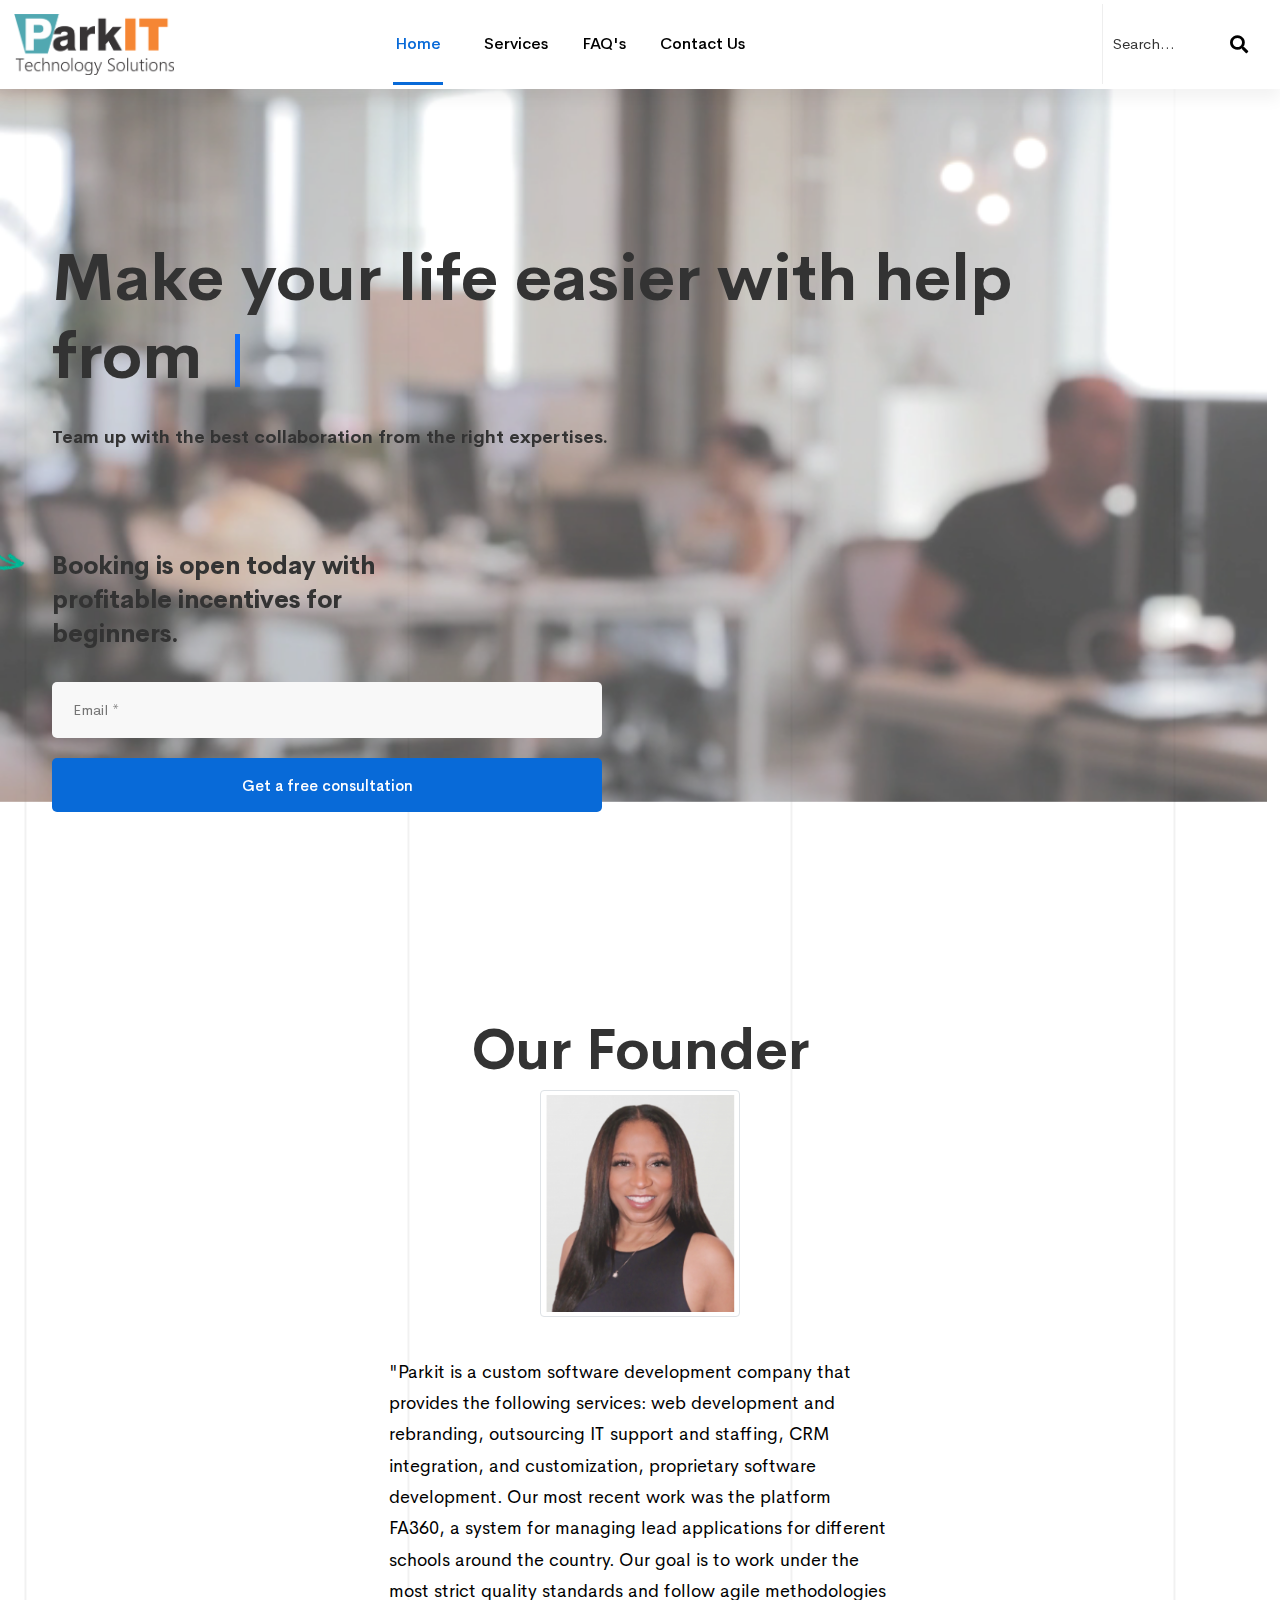
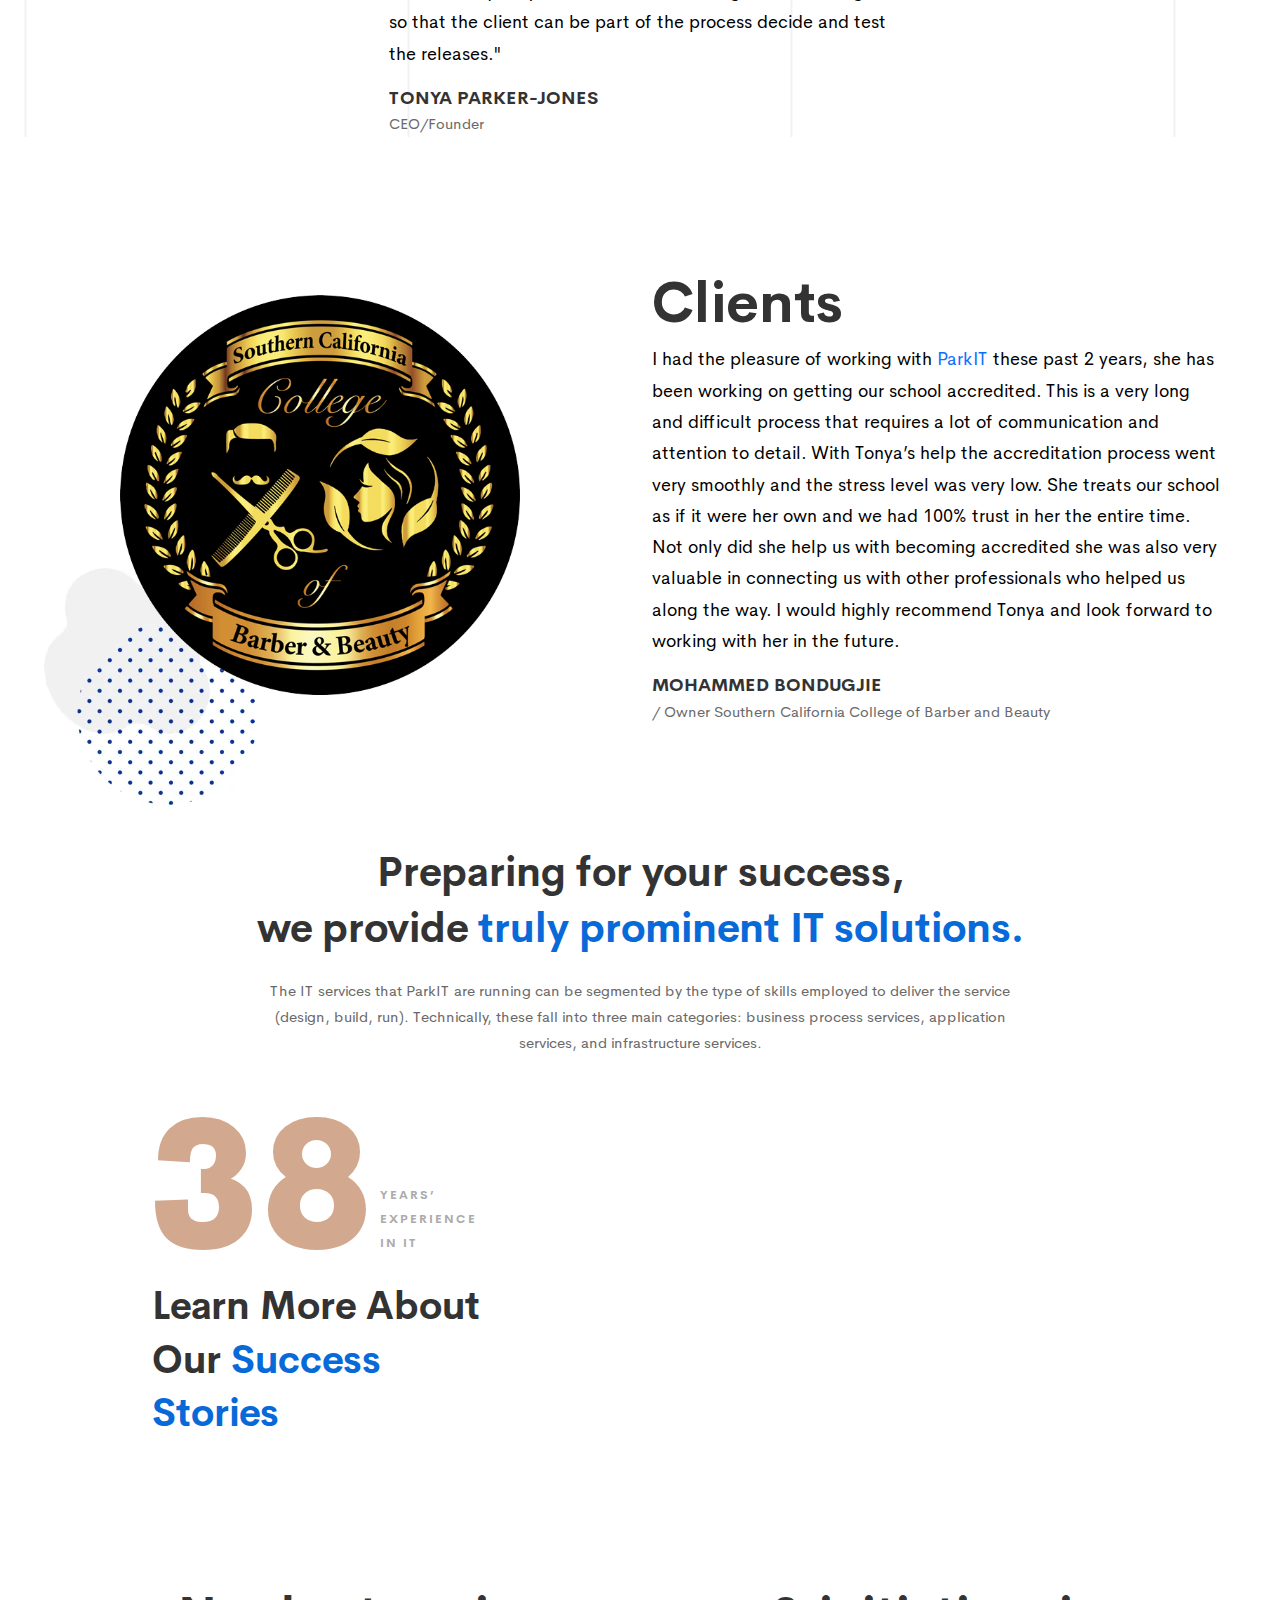
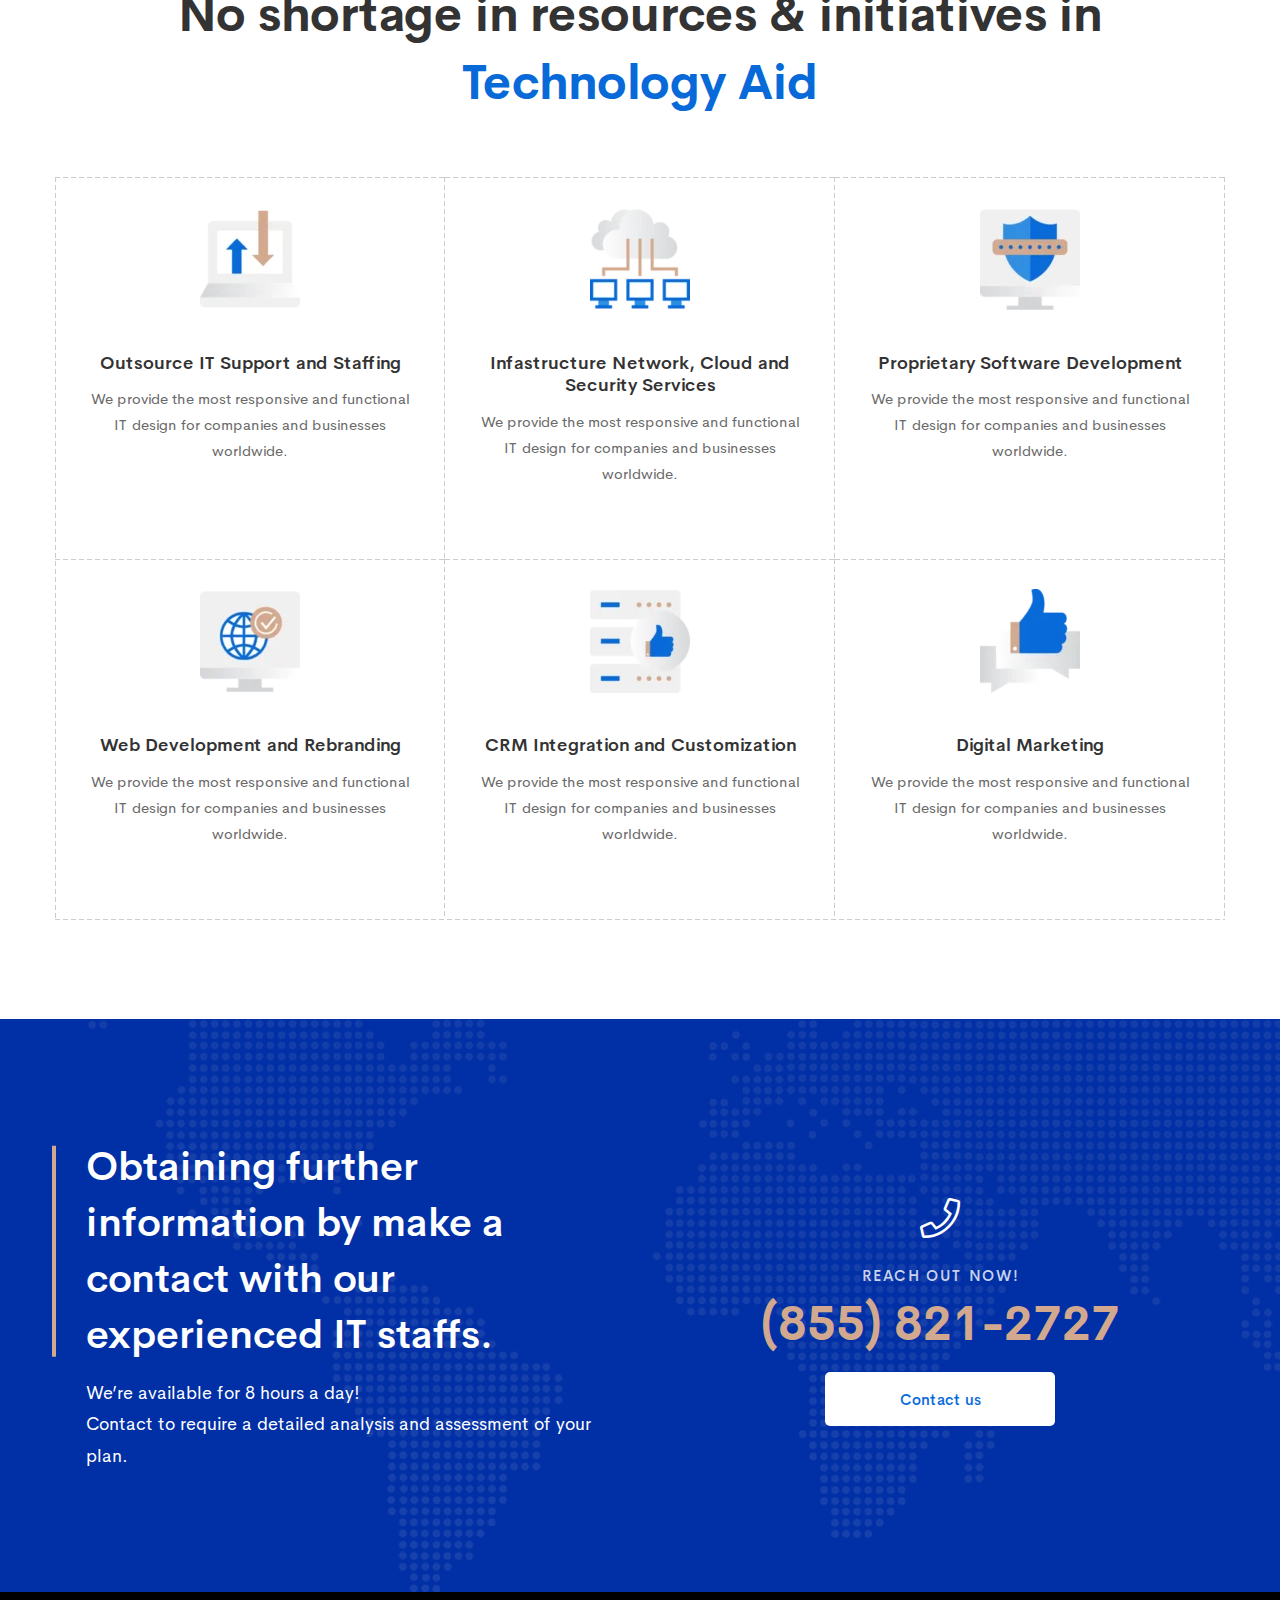
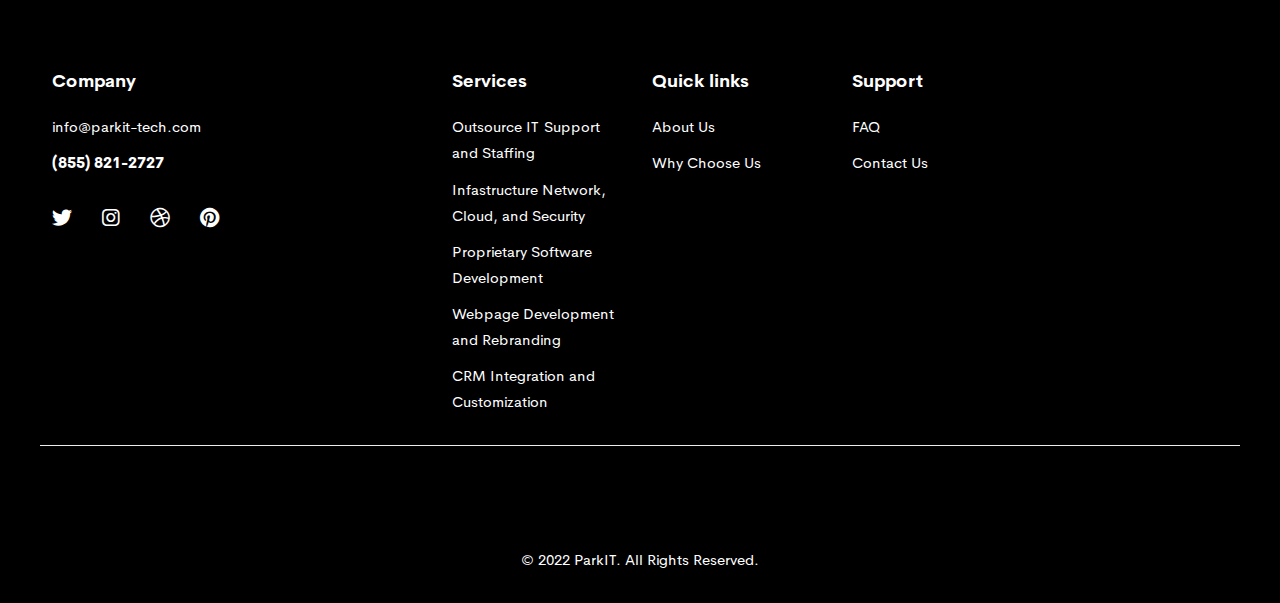
==== commit 1ccd00f1: "Still in production" ====
--- a/index.html
+++ b/index.html
@@ -770,27 +770,27 @@
                 <h6 class="footer-widget__title mb-20 text-white">Services</h6>
                 <ul class="footer-widget__list">
                   <li>
-                    <a href="services.html" class="hover-style-link text-white"
+                    <a href="about-us-01.html" class="hover-style-link text-white"
                       >Outsource IT Support and Staffing</a
                     >
                   </li>
                   <li>
-                    <a href="services.html" class="hover-style-link text-white"
+                    <a href="about-us-01.html" class="hover-style-link text-white"
                       >Infastructure Network, Cloud, and Security</a
                     >
                   </li>
                   <li>
-                    <a href="services.html" class="hover-style-link text-white"
+                    <a href="about-us-01.html" class="hover-style-link text-white"
                       >Proprietary Software Development</a
                     >
                   </li>
                   <li>
-                    <a href="services.html" class="hover-style-link text-white"
+                    <a href="about-us-01.html" class="hover-style-link text-white"
                       >Webpage Development and Rebranding</a
                     >
                   </li>
                   <li>
-                    <a href="services.html" class="hover-style-link text-white"
+                    <a href="about-us-01.html" class="hover-style-link text-white"
                       >CRM Integration and Customization</a
                     >
                   </li>
